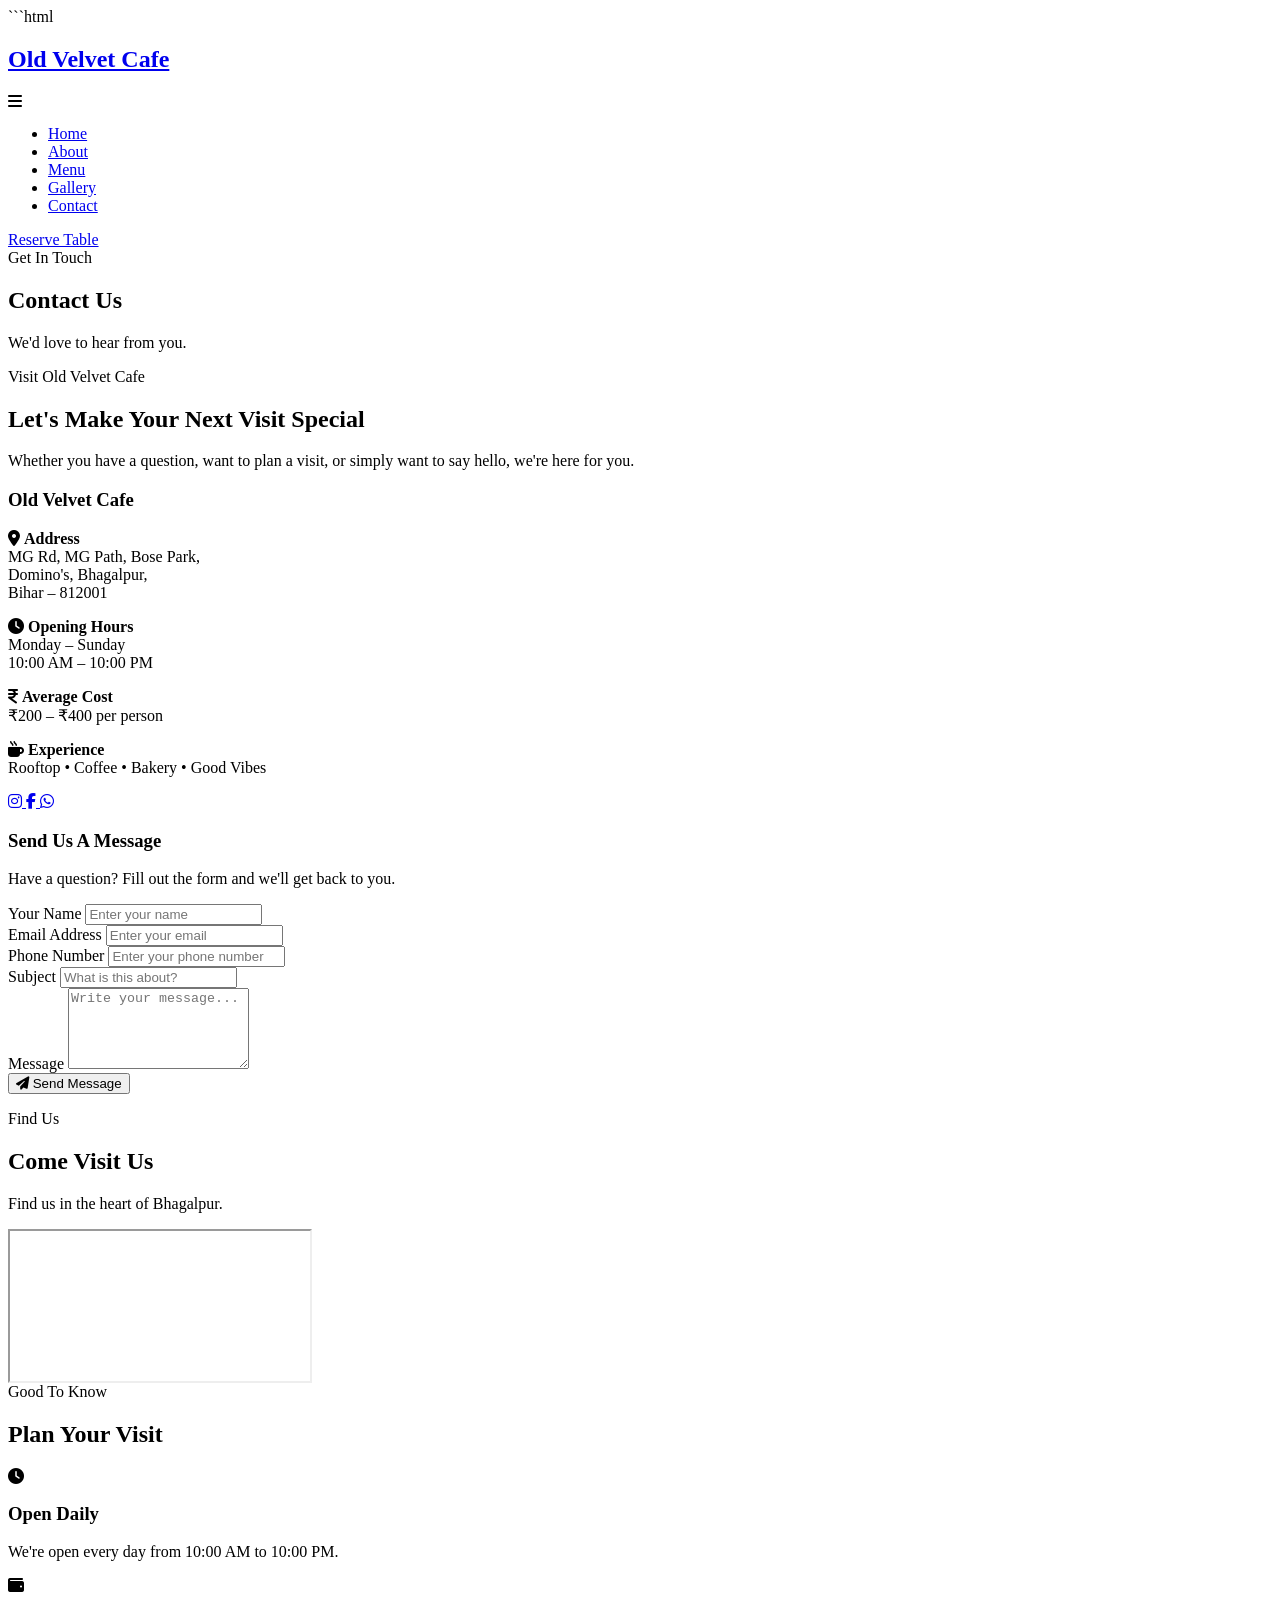
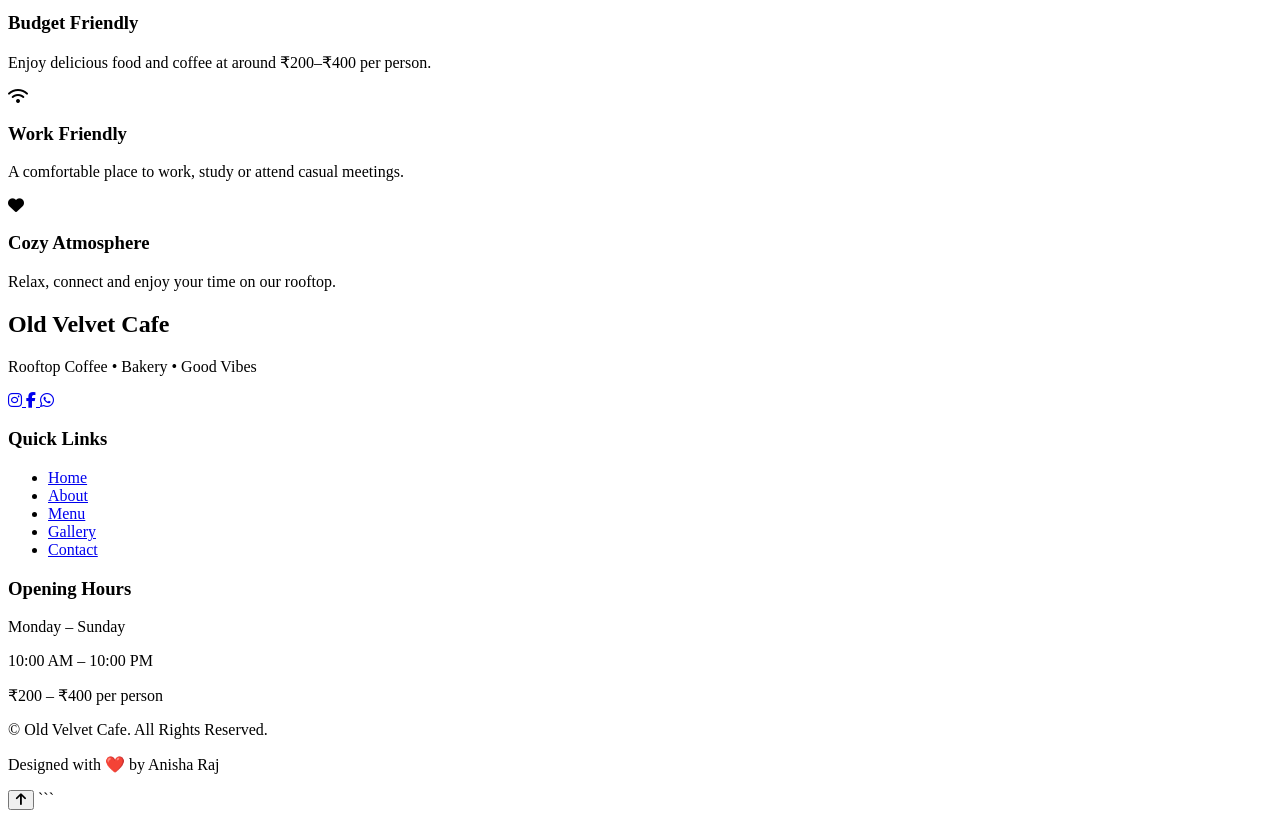
==== Old Velvet Cafe/contact.html @ 3bb5c057 "Add files via upload" ====
```html
<!DOCTYPE html>
<html lang="en">

<head>

    <meta charset="UTF-8">

    <meta name="viewport" content="width=device-width, initial-scale=1.0">

    <title>Contact Us | Old Velvet Cafe</title>

    <!-- Google Fonts -->
    <link
        href="https://fonts.googleapis.com/css2?family=Playfair+Display:wght@500;600;700&family=Poppins:wght@300;400;500;600;700&display=swap"
        rel="stylesheet">

    <!-- Font Awesome -->
    <link
        rel="stylesheet"
        href="https://cdnjs.cloudflare.com/ajax/libs/font-awesome/6.6.0/css/all.min.css">

    <!-- Main CSS -->
    <link rel="stylesheet" href="assets/css/style.css">

</head>

<body>

    <!-- ================= LOADER ================= -->

    <div class="loader"></div>

    <!-- ================= SCROLL PROGRESS ================= -->

    <div class="progress-bar"></div>


    <!-- ================= NAVBAR ================= -->

    <header>

        <nav class="navbar">

            <div class="logo">

                <a href="index.html">

                    <h2>Old Velvet Cafe</h2>

                </a>

            </div>


            <!-- Mobile Menu -->

            <div class="menu-btn">

                <i class="fa-solid fa-bars"></i>

            </div>


            <ul class="nav-links">

                <li>
                    <a href="index.html">Home</a>
                </li>

                <li>
                    <a href="about.html">About</a>
                </li>

                <li>
                    <a href="menu.html">Menu</a>
                </li>

                <li>
                    <a href="gallery.html">Gallery</a>
                </li>

                <li>
                    <a href="contact.html" class="active">Contact</a>
                </li>

            </ul>


            <a href="reservation.html" class="reserve-btn">

                Reserve Table

            </a>

        </nav>

    </header>


    <!-- ================= PAGE HERO ================= -->

    <section class="page-hero">

        <div class="page-hero-overlay"></div>

        <div class="page-hero-content">

            <span>Get In Touch</span>

            <h1>Contact Us</h1>

            <p>
                We'd love to hear from you.
            </p>

        </div>

    </section>


    <!-- ================= CONTACT INTRO ================= -->

    <section class="contact contact-page">

        <div class="section-title">

            <span>Visit Old Velvet Cafe</span>

            <h2>
                Let's Make Your Next Visit Special
            </h2>

            <p>
                Whether you have a question, want to plan a visit,
                or simply want to say hello, we're here for you.
            </p>

        </div>


        <div class="contact-container">


            <!-- ================= CONTACT INFORMATION ================= -->

            <div class="contact-info reveal">

                <h3>
                    Old Velvet Cafe
                </h3>

                <p>

                    <i class="fa-solid fa-location-dot"></i>

                    <span>

                        <strong>Address</strong><br>

                        MG Rd, MG Path, Bose Park,<br>
                        Domino's, Bhagalpur,<br>
                        Bihar – 812001

                    </span>

                </p>


                <p>

                    <i class="fa-solid fa-clock"></i>

                    <span>

                        <strong>Opening Hours</strong><br>

                        Monday – Sunday<br>
                        10:00 AM – 10:00 PM

                    </span>

                </p>


                <p>

                    <i class="fa-solid fa-indian-rupee-sign"></i>

                    <span>

                        <strong>Average Cost</strong><br>

                        ₹200 – ₹400 per person

                    </span>

                </p>


                <p>

                    <i class="fa-solid fa-mug-hot"></i>

                    <span>

                        <strong>Experience</strong><br>

                        Rooftop • Coffee • Bakery • Good Vibes

                    </span>

                </p>


                <!-- Social Media -->

                <div class="social-links">

                    <a href="#" aria-label="Instagram">

                        <i class="fab fa-instagram"></i>

                    </a>

                    <a href="#" aria-label="Facebook">

                        <i class="fab fa-facebook-f"></i>

                    </a>

                    <a href="#" aria-label="WhatsApp">

                        <i class="fab fa-whatsapp"></i>

                    </a>

                </div>

            </div>


            <!-- ================= CONTACT FORM ================= -->

            <div class="contact-form reveal">

                <h3>
                    Send Us A Message
                </h3>

                <p>
                    Have a question? Fill out the form and
                    we'll get back to you.
                </p>


                <form>

                    <div class="form-group">

                        <label for="name">
                            Your Name
                        </label>

                        <input
                            type="text"
                            id="name"
                            name="name"
                            placeholder="Enter your name"
                            required>

                    </div>


                    <div class="form-group">

                        <label for="email">
                            Email Address
                        </label>

                        <input
                            type="email"
                            id="email"
                            name="email"
                            placeholder="Enter your email"
                            required>

                    </div>


                    <div class="form-group">

                        <label for="phone">
                            Phone Number
                        </label>

                        <input
                            type="tel"
                            id="phone"
                            name="phone"
                            placeholder="Enter your phone number">

                    </div>


                    <div class="form-group">

                        <label for="subject">
                            Subject
                        </label>

                        <input
                            type="text"
                            id="subject"
                            name="subject"
                            placeholder="What is this about?">

                    </div>


                    <div class="form-group">

                        <label for="message">
                            Message
                        </label>

                        <textarea
                            id="message"
                            name="message"
                            rows="5"
                            placeholder="Write your message..."
                            required></textarea>

                    </div>


                    <button
                        type="submit"
                        class="btn-primary">

                        <i class="fa-solid fa-paper-plane"></i>

                        Send Message

                    </button>

                </form>

            </div>

        </div>

    </section>


    <!-- ================= MAP ================= -->

    <section class="map-section">

        <div class="section-title">

            <span>Find Us</span>

            <h2>
                Come Visit Us
            </h2>

            <p>
                Find us in the heart of Bhagalpur.
            </p>

        </div>


        <div class="map">

            <iframe
                src="https://www.google.com/maps?q=Old+Velvet+Cafe+Bhagalpur&output=embed"
                loading="lazy"
                allowfullscreen>
            </iframe>

        </div>

    </section>


    <!-- ================= QUICK INFO ================= -->

    <section class="why-us contact-features">

        <div class="section-title">

            <span>Good To Know</span>

            <h2>
                Plan Your Visit
            </h2>

        </div>


        <div class="why-container">


            <div class="why-card">

                <i class="fa-solid fa-clock"></i>

                <h3>
                    Open Daily
                </h3>

                <p>
                    We're open every day from
                    10:00 AM to 10:00 PM.
                </p>

            </div>


            <div class="why-card">

                <i class="fa-solid fa-wallet"></i>

                <h3>
                    Budget Friendly
                </h3>

                <p>
                    Enjoy delicious food and coffee
                    at around ₹200–₹400 per person.
                </p>

            </div>


            <div class="why-card">

                <i class="fa-solid fa-wifi"></i>

                <h3>
                    Work Friendly
                </h3>

                <p>
                    A comfortable place to work,
                    study or attend casual meetings.
                </p>

            </div>


            <div class="why-card">

                <i class="fa-solid fa-heart"></i>

                <h3>
                    Cozy Atmosphere
                </h3>

                <p>
                    Relax, connect and enjoy
                    your time on our rooftop.
                </p>

            </div>

        </div>

    </section>


    <!-- ================= FOOTER ================= -->

    <footer>

        <div class="footer-container">


            <div class="footer-logo">

                <h2>
                    Old Velvet Cafe
                </h2>

                <p>
                    Rooftop Coffee • Bakery • Good Vibes
                </p>


                <div class="footer-social">

                    <a href="#">
                        <i class="fab fa-instagram"></i>
                    </a>

                    <a href="#">
                        <i class="fab fa-facebook-f"></i>
                    </a>

                    <a href="#">
                        <i class="fab fa-whatsapp"></i>
                    </a>

                </div>

            </div>


            <div class="footer-links">

                <h3>
                    Quick Links
                </h3>

                <ul>

                    <li>
                        <a href="index.html">
                            Home
                        </a>
                    </li>

                    <li>
                        <a href="about.html">
                            About
                        </a>
                    </li>

                    <li>
                        <a href="menu.html">
                            Menu
                        </a>
                    </li>

                    <li>
                        <a href="gallery.html">
                            Gallery
                        </a>
                    </li>

                    <li>
                        <a href="contact.html">
                            Contact
                        </a>
                    </li>

                </ul>

            </div>


            <div class="footer-hours">

                <h3>
                    Opening Hours
                </h3>

                <p>
                    Monday – Sunday
                </p>

                <p>
                    10:00 AM – 10:00 PM
                </p>

                <p>
                    ₹200 – ₹400 per person
                </p>

            </div>

        </div>


        <div class="footer-bottom">

            <p>

                © <span id="year"></span>
                Old Velvet Cafe.
                All Rights Reserved.

            </p>

            <p>

                Designed with ❤️ by Anisha Raj

            </p>

        </div>

    </footer>


    <!-- ================= BACK TO TOP ================= -->

    <button id="topBtn">

        <i class="fa-solid fa-arrow-up"></i>

    </button>


    <!-- ================= JAVASCRIPT ================= -->

    <script src="assets/js/script.js"></script>

</body>

</html>
```
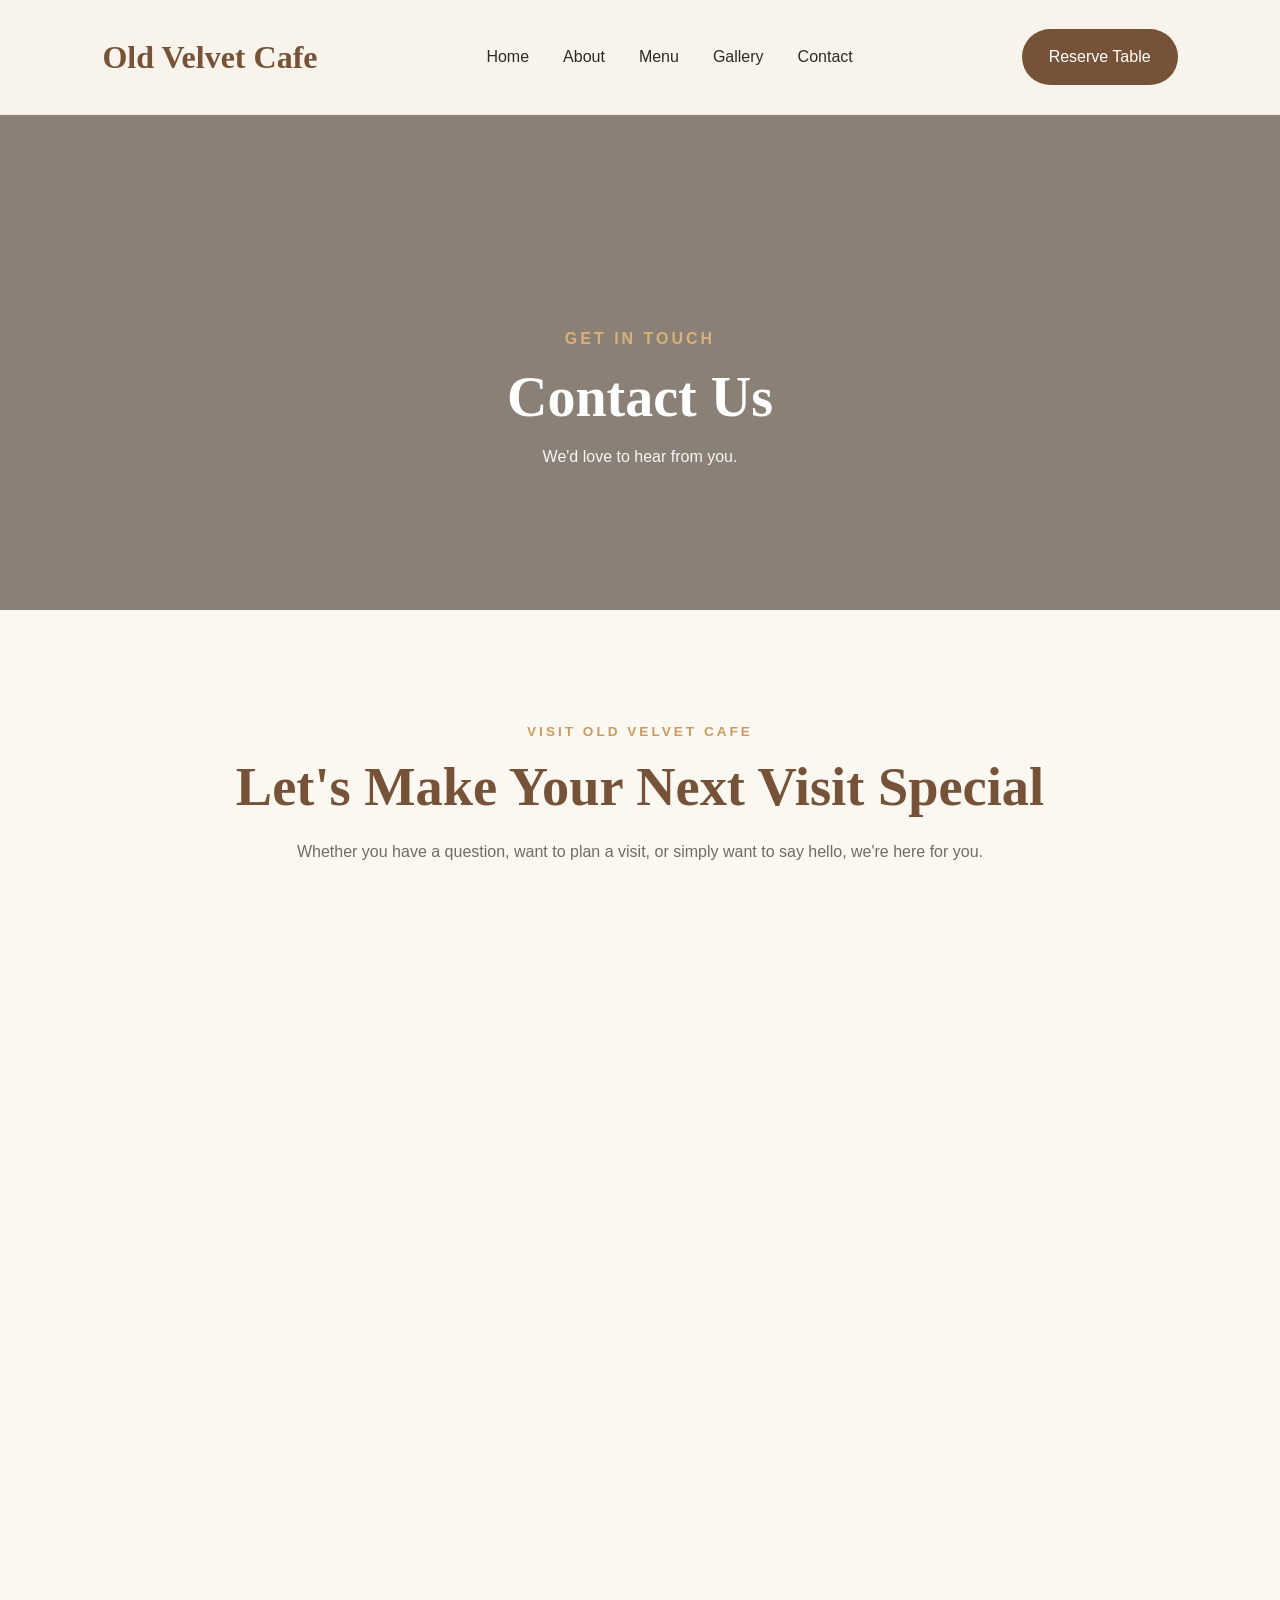
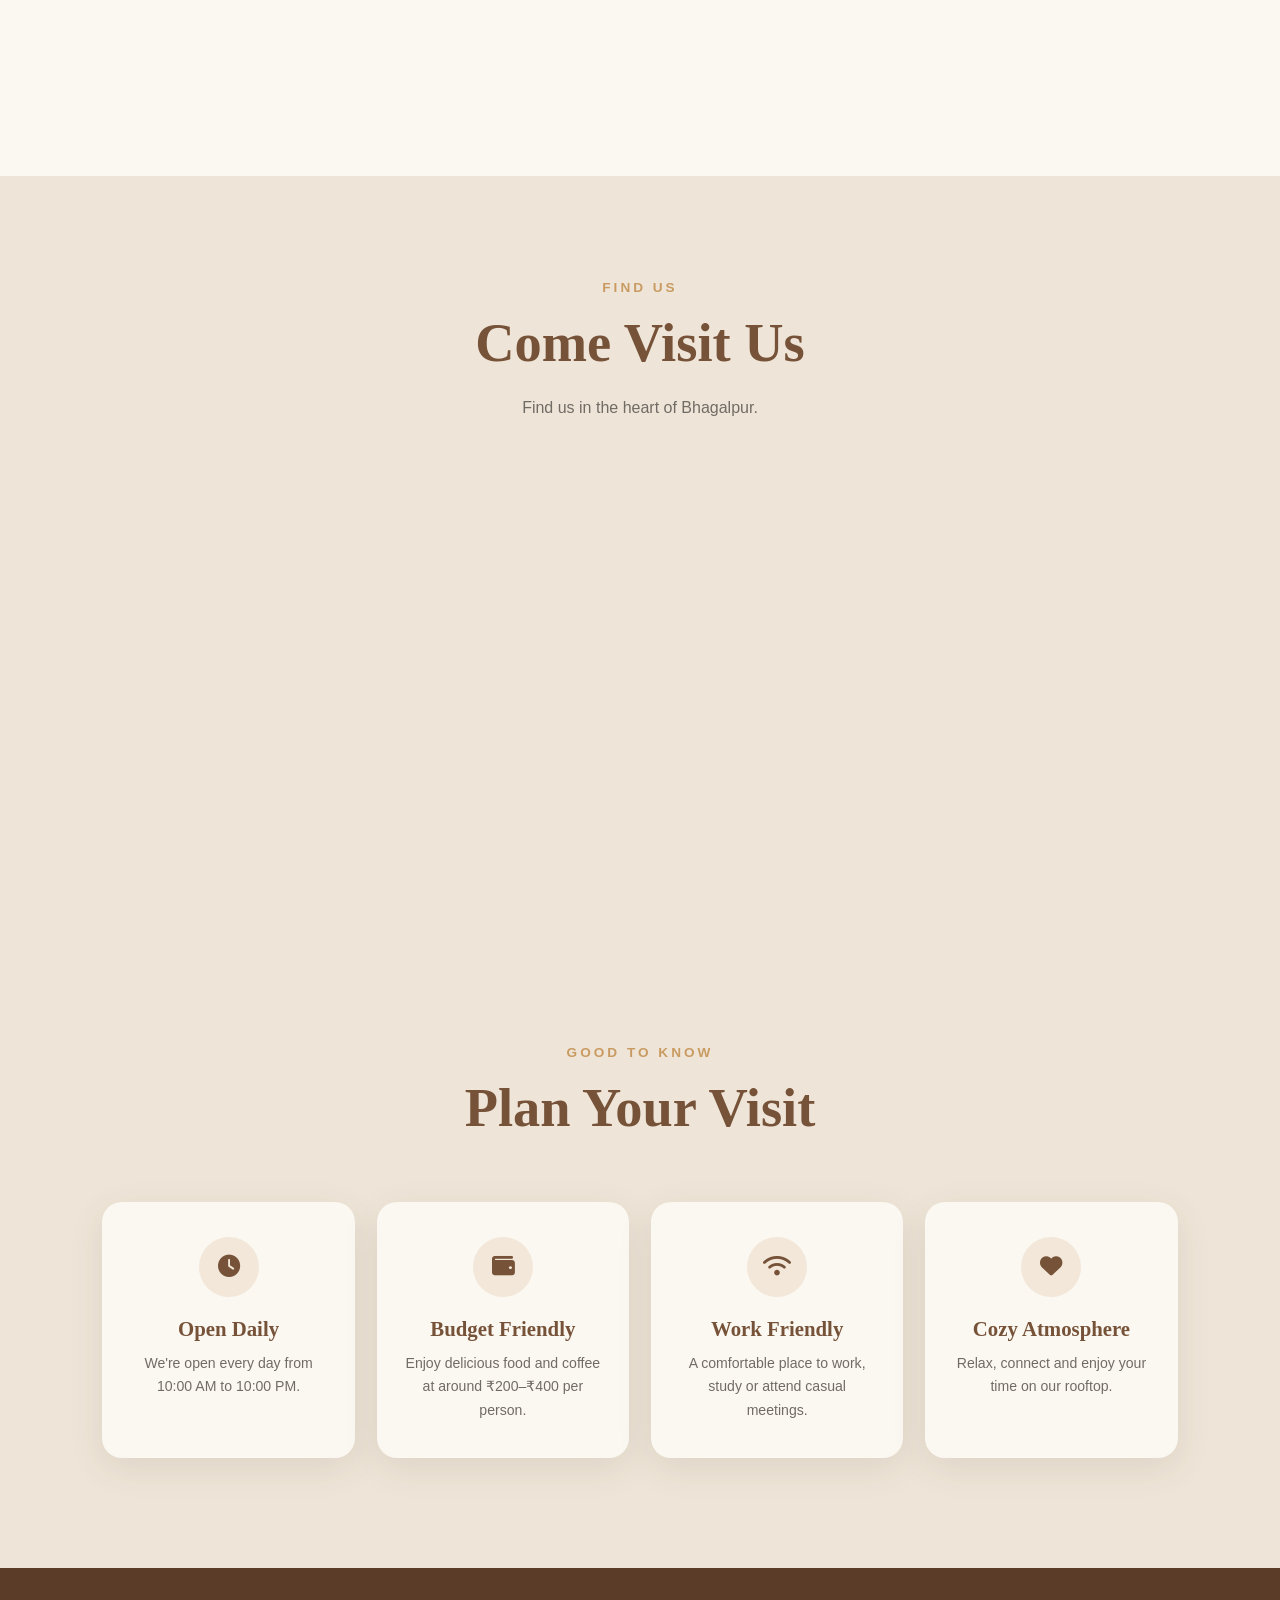
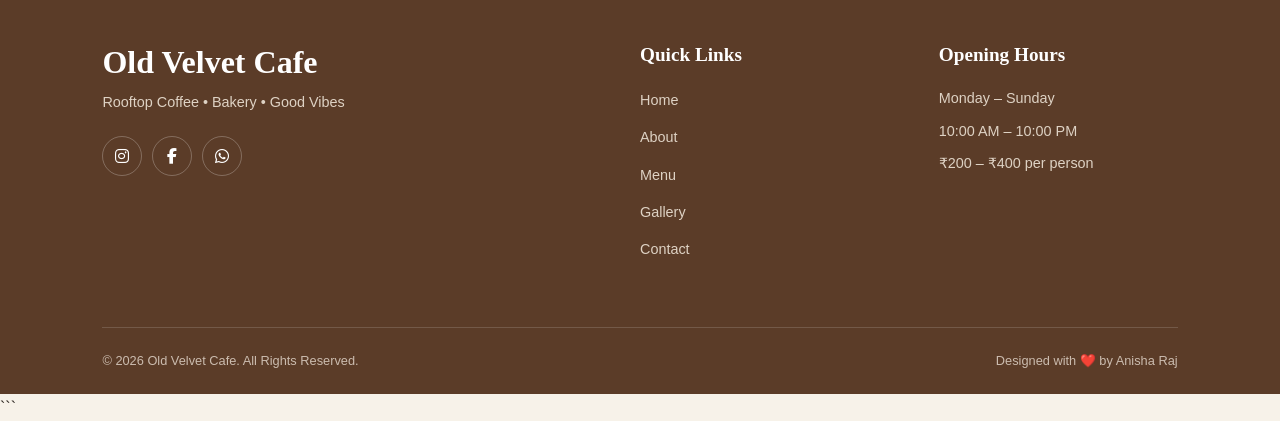
==== commit 8751be22: "Remove code block formatting from contact.html" ====
--- a/Old Velvet Cafe/contact.html
+++ b/Old Velvet Cafe/contact.html
@@ -1,4 +1,3 @@
-```html
 <!DOCTYPE html>
 <html lang="en">
 
--- a/Old Velvet Cafe/assets/css/style.css
+++ b/Old Velvet Cafe/assets/css/style.css
@@ -0,0 +1,2561 @@
+/* =========================================================
+   OLD VELVET CAFE
+   MAIN GLOBAL STYLESHEET
+   Beige • Coffee Brown • Elegant • Responsive
+========================================================= */
+
+
+/* =========================================================
+   01. ROOT VARIABLES
+========================================================= */
+
+:root {
+
+    --bg: #f7f2e9;
+    --bg-light: #fbf8f2;
+
+    --section: #eee5d8;
+
+    --primary: #765238;
+    --primary-dark: #5b3c28;
+
+    --secondary: #c99b62;
+    --accent: #d8b07a;
+
+    --text: #302a25;
+    --text-light: #716b65;
+
+    --white: #ffffff;
+
+    --border: #dfd4c5;
+
+    --shadow:
+        0 10px 35px rgba(83, 58, 39, 0.10);
+
+    --shadow-hover:
+        0 18px 45px rgba(83, 58, 39, 0.16);
+
+    --transition: .35s ease;
+}
+
+
+/* =========================================================
+   02. RESET
+========================================================= */
+
+* {
+    margin: 0;
+    padding: 0;
+    box-sizing: border-box;
+}
+
+html {
+    scroll-behavior: smooth;
+}
+
+body {
+
+    font-family: 'Poppins', sans-serif;
+
+    background: var(--bg);
+
+    color: var(--text);
+
+    line-height: 1.7;
+
+    overflow-x: hidden;
+}
+
+img {
+
+    max-width: 100%;
+
+    display: block;
+}
+
+a {
+
+    text-decoration: none;
+
+    color: inherit;
+}
+
+button,
+input,
+textarea,
+select {
+
+    font-family: inherit;
+}
+
+button {
+
+    cursor: pointer;
+}
+
+ul {
+
+    list-style: none;
+}
+
+
+/* =========================================================
+   03. TYPOGRAPHY
+========================================================= */
+
+h1,
+h2,
+h3,
+h4 {
+
+    font-family: 'Playfair Display', serif;
+
+    color: var(--primary);
+
+    line-height: 1.2;
+}
+
+p {
+
+    color: var(--text-light);
+}
+
+
+/* =========================================================
+   04. COMMON CONTAINER
+========================================================= */
+
+.container {
+
+    width: min(1150px, 90%);
+
+    margin: 0 auto;
+}
+
+.section-title {
+
+    max-width: 850px;
+
+    margin: 0 auto 60px;
+
+    text-align: center;
+}
+
+.section-title span {
+
+    display: block;
+
+    margin-bottom: 12px;
+
+    color: var(--secondary);
+
+    font-size: .85rem;
+
+    font-weight: 600;
+
+    text-transform: uppercase;
+
+    letter-spacing: 3px;
+}
+
+.section-title h2 {
+
+    font-size: clamp(2.2rem, 5vw, 3.4rem);
+
+    margin-bottom: 18px;
+}
+
+.section-title p {
+
+    max-width: 700px;
+
+    margin: 0 auto;
+
+    font-size: 1rem;
+}
+
+
+/* =========================================================
+   05. BUTTONS
+========================================================= */
+
+.btn-primary {
+
+    display: inline-flex;
+
+    align-items: center;
+
+    justify-content: center;
+
+    gap: 10px;
+
+    padding: 13px 25px;
+
+    border-radius: 40px;
+
+    background: var(--primary);
+
+    color: var(--white);
+
+    font-size: .9rem;
+
+    font-weight: 500;
+
+    border: none;
+
+    transition: var(--transition);
+}
+
+.btn-primary:hover {
+
+    background: var(--secondary);
+
+    transform: translateY(-3px);
+
+    box-shadow: var(--shadow);
+}
+
+
+/* =========================================================
+   06. NAVBAR
+========================================================= */
+
+header {
+
+    position: relative;
+
+    z-index: 1000;
+}
+
+.navbar {
+
+    min-height: 115px;
+
+    padding: 0 8%;
+
+    display: flex;
+
+    align-items: center;
+
+    justify-content: space-between;
+
+    gap: 30px;
+
+    background: rgba(251, 248, 242, .97);
+
+    border-bottom: 1px solid rgba(118, 82, 56, .08);
+
+    box-shadow:
+        0 4px 20px rgba(60, 40, 25, .04);
+}
+
+.logo a {
+
+    display: block;
+}
+
+.logo h2 {
+
+    margin: 0;
+
+    font-size: 2rem;
+
+    white-space: nowrap;
+
+    color: var(--primary);
+}
+
+
+/* =========================================================
+   NAVIGATION LINKS
+========================================================= */
+
+.nav-links {
+
+    display: flex;
+
+    align-items: center;
+
+    justify-content: center;
+
+    gap: 34px;
+}
+
+.nav-links a {
+
+    position: relative;
+
+    color: var(--text);
+
+    font-size: 1rem;
+
+    font-weight: 500;
+
+    padding: 8px 0;
+
+    transition: var(--transition);
+}
+
+.nav-links a::after {
+
+    content: "";
+
+    position: absolute;
+
+    left: 0;
+
+    bottom: 0;
+
+    width: 0;
+
+    height: 2px;
+
+    background: var(--secondary);
+
+    transition: var(--transition);
+}
+
+.nav-links a:hover,
+.nav-links a.active {
+
+    color: var(--primary);
+}
+
+.nav-links a:hover::after,
+.nav-links a.active::after {
+
+    width: 100%;
+}
+
+
+/* =========================================================
+   RESERVE BUTTON
+========================================================= */
+
+.reserve-btn {
+
+    display: inline-flex;
+
+    align-items: center;
+
+    justify-content: center;
+
+    padding: 14px 27px;
+
+    border-radius: 40px;
+
+    background: var(--primary);
+
+    color: var(--white);
+
+    font-weight: 500;
+
+    white-space: nowrap;
+
+    transition: var(--transition);
+}
+
+.reserve-btn:hover {
+
+    background: var(--secondary);
+
+    transform: translateY(-2px);
+}
+
+
+/* =========================================================
+   HAMBURGER MENU
+   COMPLETELY REMOVED
+========================================================= */
+
+.menu-btn {
+
+    display: none !important;
+
+    visibility: hidden !important;
+
+    opacity: 0 !important;
+
+    pointer-events: none !important;
+}
+
+
+/* =========================================================
+   07. LOADER
+========================================================= */
+
+.loader {
+
+    position: fixed;
+
+    inset: 0;
+
+    z-index: 9999;
+
+    background: var(--bg);
+
+    display: flex;
+
+    align-items: center;
+
+    justify-content: center;
+
+    pointer-events: none;
+
+    animation: loaderHide .8s ease 1.2s forwards;
+}
+
+.loader::after {
+
+    content: "";
+
+    width: 40px;
+
+    height: 40px;
+
+    border: 3px solid var(--border);
+
+    border-top-color: var(--primary);
+
+    border-radius: 50%;
+
+    animation: spin .8s linear infinite;
+}
+
+@keyframes spin {
+
+    to {
+        transform: rotate(360deg);
+    }
+}
+
+@keyframes loaderHide {
+
+    to {
+
+        opacity: 0;
+
+        visibility: hidden;
+    }
+}
+
+
+/* =========================================================
+   08. SCROLL PROGRESS
+========================================================= */
+
+.progress-bar {
+
+    position: fixed;
+
+    top: 0;
+
+    left: 0;
+
+    width: 0;
+
+    height: 4px;
+
+    z-index: 10000;
+
+    background: var(--secondary);
+}
+
+
+/* =========================================================
+   09. HOME HERO
+========================================================= */
+
+.hero {
+
+    min-height: 85vh;
+
+    padding: 80px 8%;
+
+    display: grid;
+
+    grid-template-columns: 1fr 1fr;
+
+    align-items: center;
+
+    gap: 70px;
+
+    background: var(--bg);
+}
+
+.hero h1 {
+
+    font-size: clamp(3rem, 6vw, 5.5rem);
+
+    margin-bottom: 25px;
+}
+
+.hero p {
+
+    max-width: 580px;
+
+    font-size: 1.05rem;
+
+    margin-bottom: 30px;
+}
+
+.hero-image {
+
+    overflow: hidden;
+
+    border-radius: 20px;
+
+    box-shadow: var(--shadow);
+}
+
+.hero-image img {
+
+    width: 100%;
+
+    height: 580px;
+
+    object-fit: cover;
+
+    transition: transform .8s ease;
+}
+
+.hero-image:hover img {
+
+    transform: scale(1.04);
+}
+
+
+/* =========================================================
+   10. ABOUT
+========================================================= */
+
+.about {
+
+    padding: 110px 8%;
+
+    background: var(--bg-light);
+}
+
+.about .container {
+
+    display: grid;
+
+    grid-template-columns: 1fr 1fr;
+
+    gap: 70px;
+
+    align-items: center;
+}
+
+.about-image {
+
+    overflow: hidden;
+
+    border-radius: 25px;
+
+    box-shadow: var(--shadow);
+}
+
+.about-image img {
+
+    width: 100%;
+
+    height: 500px;
+
+    object-fit: cover;
+
+    transition: .7s ease;
+}
+
+.about-image:hover img {
+
+    transform: scale(1.04);
+}
+
+.about-text span {
+
+    color: var(--secondary);
+
+    text-transform: uppercase;
+
+    letter-spacing: 3px;
+
+    font-size: .85rem;
+
+    font-weight: 600;
+}
+
+.about-text h2 {
+
+    font-size: 3rem;
+
+    margin: 15px 0 25px;
+}
+
+.about-text p {
+
+    margin-bottom: 18px;
+}
+
+
+/* =========================================================
+   11. WHY US
+========================================================= */
+
+.why-us {
+
+    padding: 110px 8%;
+
+    background: var(--section);
+}
+
+.why-container {
+
+    max-width: 1150px;
+
+    margin: auto;
+
+    display: grid;
+
+    grid-template-columns: repeat(4, 1fr);
+
+    gap: 22px;
+}
+
+.why-card {
+
+    padding: 35px 25px;
+
+    text-align: center;
+
+    background: var(--bg-light);
+
+    border-radius: 20px;
+
+    box-shadow: var(--shadow);
+
+    transition: var(--transition);
+}
+
+.why-card:hover {
+
+    transform: translateY(-8px);
+
+    box-shadow: var(--shadow-hover);
+}
+
+.why-card i {
+
+    width: 60px;
+
+    height: 60px;
+
+    margin: 0 auto 20px;
+
+    display: flex;
+
+    align-items: center;
+
+    justify-content: center;
+
+    border-radius: 50%;
+
+    background: rgba(201, 155, 98, .18);
+
+    color: var(--primary);
+
+    font-size: 1.4rem;
+}
+
+.why-card h3 {
+
+    margin-bottom: 10px;
+
+    font-size: 1.3rem;
+}
+
+.why-card p {
+
+    font-size: .88rem;
+}
+
+
+/* =========================================================
+   12. SIGNATURE SECTION
+========================================================= */
+
+.signature {
+
+    padding: 110px 8%;
+
+    background: var(--bg-light);
+}
+
+.signature-container {
+
+    max-width: 1150px;
+
+    margin: auto;
+
+    display: grid;
+
+    grid-template-columns: 1fr 1fr;
+
+    gap: 70px;
+
+    align-items: center;
+}
+
+.signature-text span {
+
+    color: var(--secondary);
+
+    text-transform: uppercase;
+
+    letter-spacing: 3px;
+
+    font-size: .85rem;
+
+    font-weight: 600;
+}
+
+.signature-text h2 {
+
+    font-size: 3rem;
+
+    margin: 15px 0 25px;
+}
+
+.signature-text p {
+
+    margin-bottom: 18px;
+}
+
+.signature-text .btn-primary {
+
+    margin-top: 15px;
+}
+
+.signature-image {
+
+    overflow: hidden;
+
+    border-radius: 25px;
+
+    box-shadow: var(--shadow);
+}
+
+.signature-image img {
+
+    width: 100%;
+
+    height: 500px;
+
+    object-fit: cover;
+
+    transition: .7s ease;
+}
+
+.signature-image:hover img {
+
+    transform: scale(1.04);
+}
+
+
+/* =========================================================
+   13. FEATURED MENU
+========================================================= */
+
+.featured-menu {
+
+    padding: 110px 8%;
+
+    background: var(--section);
+}
+
+.menu-container {
+
+    max-width: 1150px;
+
+    margin: auto;
+
+    display: grid;
+
+    grid-template-columns: repeat(4, 1fr);
+
+    gap: 20px;
+}
+
+.menu-card {
+
+    background: var(--bg-light);
+
+    border-radius: 20px;
+
+    overflow: hidden;
+
+    box-shadow: var(--shadow);
+
+    transition: var(--transition);
+}
+
+.menu-card:hover {
+
+    transform: translateY(-8px);
+
+    box-shadow: var(--shadow-hover);
+}
+
+.menu-card img {
+
+    width: 100%;
+
+    height: 230px;
+
+    object-fit: cover;
+}
+
+.menu-card-content {
+
+    padding: 25px;
+}
+
+.menu-card-content h3 {
+
+    margin-bottom: 8px;
+}
+
+
+/* =========================================================
+   14. GALLERY
+========================================================= */
+
+.gallery {
+
+    padding: 110px 8%;
+
+    background: var(--bg-light);
+}
+
+.gallery-grid {
+
+    max-width: 1150px;
+
+    margin: auto;
+
+    display: grid;
+
+    grid-template-columns: repeat(4, 1fr);
+
+    gap: 18px;
+}
+
+.gallery-item {
+
+    position: relative;
+
+    overflow: hidden;
+
+    border-radius: 18px;
+
+    min-height: 280px;
+
+    cursor: pointer;
+
+    box-shadow: var(--shadow);
+}
+
+.gallery-item img {
+
+    width: 100%;
+
+    height: 100%;
+
+    min-height: 280px;
+
+    object-fit: cover;
+
+    transition: .7s ease;
+}
+
+.gallery-item:hover img {
+
+    transform: scale(1.08);
+}
+
+.gallery-caption {
+
+    position: absolute;
+
+    left: 0;
+
+    right: 0;
+
+    bottom: 0;
+
+    padding: 25px 20px;
+
+    color: white;
+
+    background:
+        linear-gradient(
+            transparent,
+            rgba(35, 23, 15, .85)
+        );
+
+    transform: translateY(100%);
+
+    transition: .4s ease;
+}
+
+.gallery-item:hover .gallery-caption {
+
+    transform: translateY(0);
+}
+
+.gallery-caption h4 {
+
+    color: white;
+
+    margin-bottom: 3px;
+}
+
+.gallery-caption p {
+
+    color: #f5eee6;
+
+    font-size: .8rem;
+}
+
+.gallery-full-grid {
+
+    grid-template-columns: repeat(3, 1fr);
+}
+
+
+/* =========================================================
+   15. CONTACT
+========================================================= */
+
+.contact {
+
+    padding: 110px 8%;
+
+    background: var(--bg-light);
+}
+
+.contact-container {
+
+    max-width: 1150px;
+
+    margin: auto;
+
+    display: grid;
+
+    grid-template-columns: 1fr 1fr;
+
+    gap: 60px;
+
+    align-items: start;
+}
+
+.contact-info {
+
+    padding: 35px;
+
+    background: var(--section);
+
+    border-radius: 25px;
+
+    box-shadow: var(--shadow);
+}
+
+.contact-info h3 {
+
+    font-size: 2rem;
+
+    margin-bottom: 25px;
+}
+
+.contact-info > p {
+
+    display: flex;
+
+    align-items: flex-start;
+
+    gap: 15px;
+
+    margin-bottom: 22px;
+}
+
+.contact-info > p i {
+
+    margin-top: 5px;
+
+    color: var(--secondary);
+
+    min-width: 20px;
+}
+
+.contact-info strong {
+
+    color: var(--primary);
+}
+
+.contact-form {
+
+    padding: 35px;
+
+    background: white;
+
+    border-radius: 25px;
+
+    box-shadow: var(--shadow);
+}
+
+.contact-form h3 {
+
+    font-size: 2rem;
+
+    margin-bottom: 5px;
+}
+
+.contact-form > p {
+
+    margin-bottom: 25px;
+}
+
+.form-group {
+
+    display: flex;
+
+    flex-direction: column;
+
+    gap: 7px;
+
+    margin-bottom: 18px;
+}
+
+.form-group label {
+
+    color: var(--primary);
+
+    font-size: .9rem;
+
+    font-weight: 500;
+}
+
+.form-group input,
+.form-group textarea {
+
+    width: 100%;
+
+    padding: 14px 16px;
+
+    border: 1px solid var(--border);
+
+    border-radius: 13px;
+
+    outline: none;
+
+    background: #faf8f4;
+
+    color: var(--text);
+
+    transition: var(--transition);
+}
+
+.form-group input:focus,
+.form-group textarea:focus {
+
+    border-color: var(--secondary);
+
+    background: white;
+
+    box-shadow:
+        0 0 0 4px rgba(201, 155, 98, .12);
+}
+
+.form-group textarea {
+
+    resize: vertical;
+}
+
+.social-links {
+
+    display: flex;
+
+    gap: 10px;
+
+    margin-top: 30px;
+}
+
+.social-links a {
+
+    width: 42px;
+
+    height: 42px;
+
+    display: flex;
+
+    align-items: center;
+
+    justify-content: center;
+
+    border-radius: 50%;
+
+    border: 1px solid var(--border);
+
+    color: var(--primary);
+
+    transition: var(--transition);
+}
+
+.social-links a:hover {
+
+    background: var(--primary);
+
+    color: white;
+
+    transform: translateY(-3px);
+}
+
+
+/* =========================================================
+   16. MAP
+========================================================= */
+
+.map-section {
+
+    padding: 100px 8% 0;
+
+    background: var(--section);
+}
+
+.map {
+
+    width: 100%;
+
+    margin-top: 40px;
+}
+
+.map iframe {
+
+    width: 100%;
+
+    height: 450px;
+
+    display: block;
+
+    border: 0;
+}
+
+
+/* =========================================================
+   17. MENU PAGE
+========================================================= */
+
+.menu-page {
+
+    padding: 100px 8%;
+
+    background: var(--bg);
+}
+
+
+/* SEARCH */
+
+.menu-search {
+
+    max-width: 620px;
+
+    margin: 0 auto 35px;
+
+    position: relative;
+}
+
+.menu-search i {
+
+    position: absolute;
+
+    left: 20px;
+
+    top: 50%;
+
+    transform: translateY(-50%);
+
+    color: var(--secondary);
+}
+
+.menu-search input {
+
+    width: 100%;
+
+    padding: 16px 20px 16px 50px;
+
+    border: 1px solid var(--border);
+
+    border-radius: 50px;
+
+    outline: none;
+
+    background: white;
+
+    color: var(--text);
+
+    font-family: 'Poppins', sans-serif;
+
+    transition: var(--transition);
+}
+
+.menu-search input:focus {
+
+    border-color: var(--secondary);
+
+    box-shadow:
+        0 0 0 4px rgba(201, 155, 98, .12);
+}
+
+
+/* FILTERS */
+
+.menu-filters {
+
+    display: flex;
+
+    justify-content: center;
+
+    flex-wrap: wrap;
+
+    gap: 12px;
+
+    margin-bottom: 75px;
+}
+
+.filter-btn {
+
+    border: 1px solid var(--secondary);
+
+    background: transparent;
+
+    color: var(--primary);
+
+    padding: 10px 22px;
+
+    border-radius: 30px;
+
+    cursor: pointer;
+
+    font-family: 'Poppins', sans-serif;
+
+    transition: var(--transition);
+}
+
+.filter-btn:hover,
+.filter-btn.active {
+
+    background: var(--primary);
+
+    color: white;
+
+    transform: translateY(-2px);
+}
+
+
+/* MENU CATEGORY */
+
+.menu-category {
+
+    max-width: 1150px;
+
+    margin: 0 auto 80px;
+}
+
+.category-heading {
+
+    display: flex;
+
+    align-items: center;
+
+    gap: 18px;
+
+    margin-bottom: 30px;
+}
+
+.category-heading span {
+
+    color: var(--secondary);
+
+    font-size: .85rem;
+
+    font-weight: 600;
+
+    letter-spacing: 2px;
+}
+
+.category-heading h2 {
+
+    margin: 0;
+
+    font-size: 2.3rem;
+}
+
+
+/* MENU GRID */
+
+.full-menu-grid {
+
+    display: grid;
+
+    grid-template-columns: repeat(2, 1fr);
+
+    gap: 18px;
+}
+
+
+/* MENU CARD */
+
+.full-menu-card {
+
+    background: white;
+
+    padding: 22px;
+
+    border-radius: 18px;
+
+    display: grid;
+
+    grid-template-columns: 55px 1fr auto;
+
+    align-items: center;
+
+    gap: 18px;
+
+    box-shadow: var(--shadow);
+
+    transition: var(--transition);
+}
+
+.full-menu-card:hover {
+
+    transform: translateY(-6px);
+
+    box-shadow: var(--shadow-hover);
+}
+
+.menu-card-icon {
+
+    width: 55px;
+
+    height: 55px;
+
+    border-radius: 50%;
+
+    background: rgba(201, 155, 98, .15);
+
+    display: flex;
+
+    justify-content: center;
+
+    align-items: center;
+
+    color: var(--primary);
+
+    font-size: 1.3rem;
+}
+
+.full-menu-card h3 {
+
+    font-size: 1.15rem;
+
+    margin-bottom: 3px;
+}
+
+.full-menu-card p {
+
+    font-size: .85rem;
+}
+
+.menu-price {
+
+    color: var(--primary);
+
+    font-weight: 600;
+
+    white-space: nowrap;
+}
+
+
+/* COMBO */
+
+.combo-banner {
+
+    max-width: 800px;
+
+    margin: 20px auto 40px;
+
+    padding: 45px;
+
+    background: var(--primary);
+
+    color: white;
+
+    text-align: center;
+
+    border-radius: 25px;
+
+    position: relative;
+
+    overflow: hidden;
+}
+
+.combo-banner span {
+
+    color: var(--accent);
+
+    text-transform: uppercase;
+
+    letter-spacing: 3px;
+
+    font-size: .85rem;
+}
+
+.combo-banner h2 {
+
+    color: white;
+
+    margin: 10px 0;
+}
+
+.combo-banner p {
+
+    color: #f5eee6;
+}
+
+.combo-banner > i {
+
+    position: absolute;
+
+    right: 35px;
+
+    bottom: 25px;
+
+    color: var(--accent);
+
+    font-size: 2rem;
+
+    opacity: .5;
+}
+
+
+/* MENU NOTE */
+
+.menu-note {
+
+    max-width: 700px;
+
+    margin: auto;
+
+    display: flex;
+
+    align-items: center;
+
+    gap: 12px;
+
+    padding: 15px 20px;
+
+    background: var(--section);
+
+    border-radius: 12px;
+}
+
+.menu-note i {
+
+    color: var(--secondary);
+}
+
+.menu-note p {
+
+    font-size: .8rem;
+}
+
+
+/* =========================================================
+   18. RESERVATION PAGE
+========================================================= */
+
+.reservation-page {
+
+    padding: 110px 8%;
+
+    background: var(--bg);
+}
+
+.reservation-container {
+
+    max-width: 1150px;
+
+    margin: auto;
+
+    display: grid;
+
+    grid-template-columns: .9fr 1.1fr;
+
+    gap: 60px;
+
+    align-items: center;
+}
+
+.reservation-info > span {
+
+    color: var(--secondary);
+
+    text-transform: uppercase;
+
+    letter-spacing: 3px;
+
+    font-weight: 600;
+
+    font-size: .85rem;
+}
+
+.reservation-info h2 {
+
+    font-size: 3rem;
+
+    margin: 15px 0 20px;
+}
+
+.reservation-info p {
+
+    margin-bottom: 18px;
+}
+
+.reservation-features {
+
+    margin-top: 35px;
+
+    display: flex;
+
+    flex-direction: column;
+
+    gap: 20px;
+}
+
+.reservation-feature {
+
+    display: flex;
+
+    align-items: center;
+
+    gap: 18px;
+}
+
+.reservation-feature i {
+
+    width: 55px;
+
+    height: 55px;
+
+    border-radius: 50%;
+
+    background: rgba(201, 155, 98, .18);
+
+    color: var(--primary);
+
+    display: flex;
+
+    justify-content: center;
+
+    align-items: center;
+}
+
+.reservation-feature h4 {
+
+    margin-bottom: 2px;
+}
+
+.reservation-feature p {
+
+    margin: 0;
+
+    font-size: .85rem;
+}
+
+.reservation-form-container {
+
+    background: white;
+
+    padding: 40px;
+
+    border-radius: 25px;
+
+    box-shadow: var(--shadow);
+}
+
+.reservation-form h3 {
+
+    font-size: 2rem;
+
+    margin-bottom: 5px;
+}
+
+.reservation-form > p {
+
+    margin-bottom: 25px;
+}
+
+.reservation-grid {
+
+    display: grid;
+
+    grid-template-columns: 1fr 1fr;
+
+    gap: 20px;
+}
+
+.reservation-form .form-group {
+
+    display: flex;
+
+    flex-direction: column;
+
+    gap: 7px;
+
+    margin-bottom: 20px;
+}
+
+.reservation-form label {
+
+    font-size: .9rem;
+
+    color: var(--primary);
+
+    font-weight: 500;
+}
+
+.reservation-form input,
+.reservation-form select,
+.reservation-form textarea {
+
+    width: 100%;
+
+    padding: 14px 16px;
+
+    border: 1px solid var(--border);
+
+    border-radius: 13px;
+
+    background: #faf8f4;
+
+    outline: none;
+
+    transition: var(--transition);
+}
+
+.reservation-form input:focus,
+.reservation-form select:focus,
+.reservation-form textarea:focus {
+
+    border-color: var(--secondary);
+
+    background: white;
+
+    box-shadow:
+        0 0 0 4px rgba(201, 155, 98, .12);
+}
+
+.reservation-form textarea {
+
+    resize: vertical;
+}
+
+.reservation-form button {
+
+    border: none;
+
+    margin-top: 5px;
+}
+
+.reservation-note {
+
+    display: flex;
+
+    gap: 8px;
+
+    align-items: flex-start;
+
+    margin-top: 20px !important;
+
+    font-size: .75rem;
+}
+
+.reservation-note i {
+
+    color: var(--secondary);
+
+    margin-top: 4px;
+}
+
+
+/* =========================================================
+   19. FOOTER
+========================================================= */
+
+footer {
+
+    background: var(--primary-dark);
+
+    color: white;
+
+    padding: 75px 8% 0;
+}
+
+.footer-container {
+
+    max-width: 1150px;
+
+    margin: auto;
+
+    display: grid;
+
+    grid-template-columns: 2fr 1fr 1fr;
+
+    gap: 60px;
+
+    padding-bottom: 55px;
+}
+
+.footer-logo h2 {
+
+    color: white;
+
+    font-size: 2rem;
+
+    margin-bottom: 8px;
+}
+
+.footer-logo p {
+
+    color: #ded2c4;
+
+    font-size: .9rem;
+}
+
+.footer-social {
+
+    display: flex;
+
+    gap: 10px;
+
+    margin-top: 22px;
+}
+
+.footer-social a {
+
+    width: 40px;
+
+    height: 40px;
+
+    display: flex;
+
+    align-items: center;
+
+    justify-content: center;
+
+    border: 1px solid rgba(255,255,255,.25);
+
+    border-radius: 50%;
+
+    color: white;
+
+    transition: var(--transition);
+}
+
+.footer-social a:hover {
+
+    background: var(--secondary);
+
+    border-color: var(--secondary);
+
+    transform: translateY(-3px);
+}
+
+.footer-links h3,
+.footer-hours h3 {
+
+    color: white;
+
+    margin-bottom: 20px;
+
+    font-size: 1.2rem;
+}
+
+.footer-links li {
+
+    margin-bottom: 10px;
+}
+
+.footer-links a {
+
+    color: #ded2c4;
+
+    font-size: .9rem;
+
+    transition: var(--transition);
+}
+
+.footer-links a:hover {
+
+    color: white;
+
+    padding-left: 4px;
+}
+
+.footer-hours p {
+
+    color: #ded2c4;
+
+    font-size: .9rem;
+
+    margin-bottom: 8px;
+}
+
+.footer-bottom {
+
+    max-width: 1150px;
+
+    margin: auto;
+
+    padding: 22px 0;
+
+    border-top: 1px solid rgba(255,255,255,.15);
+
+    display: flex;
+
+    justify-content: space-between;
+
+    gap: 20px;
+
+    font-size: .8rem;
+}
+
+.footer-bottom p {
+
+    color: #cbbcaf;
+}
+
+
+/* =========================================================
+   20. BACK TO TOP
+========================================================= */
+
+#topBtn {
+
+    position: fixed;
+
+    right: 25px;
+
+    bottom: 25px;
+
+    width: 48px;
+
+    height: 48px;
+
+    border: none;
+
+    border-radius: 50%;
+
+    background: var(--primary);
+
+    color: white;
+
+    display: flex;
+
+    align-items: center;
+
+    justify-content: center;
+
+    opacity: 0;
+
+    visibility: hidden;
+
+    transform: translateY(20px);
+
+    transition: var(--transition);
+
+    z-index: 500;
+}
+
+#topBtn.show {
+
+    opacity: 1;
+
+    visibility: visible;
+
+    transform: translateY(0);
+}
+
+#topBtn:hover {
+
+    background: var(--secondary);
+
+    transform: translateY(-4px);
+}
+
+
+/* =========================================================
+   21. SCROLL REVEAL
+========================================================= */
+
+.reveal {
+
+    opacity: 0;
+
+    transform: translateY(35px);
+
+    transition:
+        opacity .8s ease,
+        transform .8s ease;
+}
+
+.reveal.active {
+
+    opacity: 1;
+
+    transform: translateY(0);
+}
+
+
+/* =========================================================
+   22. PAGE HERO
+   Kept for About page if you still use it.
+========================================================= */
+
+.page-hero {
+
+    min-height: 55vh;
+
+    display: flex;
+
+    align-items: center;
+
+    justify-content: center;
+
+    text-align: center;
+
+    position: relative;
+
+    background:
+        url("../images/gallery/rooftop-evening.jpg")
+        center/cover no-repeat;
+}
+
+.page-hero-overlay {
+
+    position: absolute;
+
+    inset: 0;
+
+    background:
+        rgba(50, 35, 25, .55);
+}
+
+.page-hero-content {
+
+    position: relative;
+
+    z-index: 2;
+
+    color: white;
+
+    padding-top: 70px;
+}
+
+.page-hero-content span {
+
+    color: var(--accent);
+
+    text-transform: uppercase;
+
+    letter-spacing: 3px;
+
+    font-weight: 600;
+}
+
+.page-hero-content h1 {
+
+    color: white;
+
+    font-size: 3.5rem;
+
+    margin: 12px 0;
+}
+
+.page-hero-content p {
+
+    color: #f5f5f5;
+}
+
+
+/* =========================================================
+   23. TABLET
+========================================================= */
+
+@media (max-width: 1000px) {
+
+    .navbar {
+
+        padding: 0 5%;
+
+        gap: 20px;
+    }
+
+    .logo h2 {
+
+        font-size: 1.7rem;
+    }
+
+    .nav-links {
+
+        gap: 20px;
+    }
+
+    .reserve-btn {
+
+        padding: 12px 18px;
+    }
+
+    .hero {
+
+        padding-left: 5%;
+
+        padding-right: 5%;
+
+        gap: 40px;
+    }
+
+    .about,
+    .signature,
+    .contact,
+    .why-us,
+    .featured-menu,
+    .gallery,
+    .reservation-page,
+    .menu-page {
+
+        padding-left: 5%;
+
+        padding-right: 5%;
+    }
+
+    .why-container {
+
+        grid-template-columns: repeat(2, 1fr);
+    }
+
+    .menu-container {
+
+        grid-template-columns: repeat(2, 1fr);
+    }
+
+    .gallery-grid {
+
+        grid-template-columns: repeat(2, 1fr);
+    }
+
+    .footer-container {
+
+        grid-template-columns: 1.5fr 1fr 1fr;
+    }
+}
+
+
+/* =========================================================
+   24. MOBILE
+========================================================= */
+
+@media (max-width: 768px) {
+
+    /* -----------------------------------------
+       NAVBAR
+    ----------------------------------------- */
+
+    .navbar {
+
+        min-height: 90px;
+
+        padding: 15px 6%;
+
+        flex-wrap: wrap;
+
+        justify-content: center;
+
+        gap: 12px;
+    }
+
+    .logo {
+
+        width: 100%;
+
+        text-align: center;
+    }
+
+    .logo h2 {
+
+        font-size: 1.7rem;
+    }
+
+    /* HIDE HAMBURGER COMPLETELY */
+
+    .menu-btn {
+
+        display: none !important;
+
+        visibility: hidden !important;
+    }
+
+    .nav-links {
+
+        display: flex;
+
+        width: 100%;
+
+        justify-content: center;
+
+        flex-wrap: wrap;
+
+        gap: 15px 20px;
+    }
+
+    .nav-links a {
+
+        font-size: .85rem;
+    }
+
+    .reserve-btn {
+
+        display: none;
+    }
+
+
+    /* -----------------------------------------
+       HOME HERO
+    ----------------------------------------- */
+
+    .hero {
+
+        min-height: auto;
+
+        padding: 70px 6%;
+
+        grid-template-columns: 1fr;
+
+        text-align: center;
+    }
+
+    .hero p {
+
+        margin-left: auto;
+
+        margin-right: auto;
+    }
+
+    .hero-image img {
+
+        height: 400px;
+    }
+
+
+    /* -----------------------------------------
+       ABOUT
+    ----------------------------------------- */
+
+    .about {
+
+        padding-top: 80px;
+
+        padding-bottom: 80px;
+    }
+
+    .about .container {
+
+        grid-template-columns: 1fr;
+
+        gap: 40px;
+    }
+
+    .about-text {
+
+        text-align: center;
+    }
+
+    .about-image img {
+
+        height: 400px;
+    }
+
+    .about-text h2 {
+
+        font-size: 2.4rem;
+    }
+
+
+    /* -----------------------------------------
+       SIGNATURE
+    ----------------------------------------- */
+
+    .signature-container {
+
+        grid-template-columns: 1fr;
+
+        gap: 40px;
+    }
+
+    .signature-text {
+
+        text-align: center;
+    }
+
+    .signature-text h2 {
+
+        font-size: 2.4rem;
+    }
+
+    .signature-image img {
+
+        height: 400px;
+    }
+
+
+    /* -----------------------------------------
+       WHY US
+    ----------------------------------------- */
+
+    .why-container {
+
+        grid-template-columns: 1fr 1fr;
+
+        gap: 15px;
+    }
+
+    .why-card {
+
+        padding: 25px 15px;
+    }
+
+
+    /* -----------------------------------------
+       FEATURED MENU
+    ----------------------------------------- */
+
+    .menu-container {
+
+        grid-template-columns: 1fr 1fr;
+    }
+
+
+    /* -----------------------------------------
+       GALLERY
+    ----------------------------------------- */
+
+    .gallery-grid,
+    .gallery-full-grid {
+
+        grid-template-columns: 1fr 1fr;
+    }
+
+    .gallery-item {
+
+        min-height: 240px;
+    }
+
+    .gallery-item img {
+
+        min-height: 240px;
+    }
+
+    .gallery-caption {
+
+        transform: translateY(0);
+
+        padding: 18px 15px;
+    }
+
+
+    /* -----------------------------------------
+       CONTACT
+    ----------------------------------------- */
+
+    .contact-container {
+
+        grid-template-columns: 1fr;
+
+        gap: 35px;
+    }
+
+    .contact-info,
+    .contact-form {
+
+        padding: 28px 22px;
+    }
+
+
+    /* -----------------------------------------
+       MENU PAGE
+    ----------------------------------------- */
+
+    .menu-page {
+
+        padding-top: 75px;
+
+        padding-bottom: 75px;
+    }
+
+    .menu-category {
+
+        margin-bottom: 60px;
+    }
+
+    .full-menu-grid {
+
+        grid-template-columns: 1fr;
+    }
+
+    .full-menu-card {
+
+        grid-template-columns: 50px 1fr auto;
+
+        padding: 18px;
+
+        gap: 14px;
+    }
+
+    .menu-card-icon {
+
+        width: 50px;
+
+        height: 50px;
+    }
+
+    .category-heading h2 {
+
+        font-size: 2rem;
+    }
+
+    .menu-filters {
+
+        margin-bottom: 55px;
+    }
+
+    .filter-btn {
+
+        padding: 9px 16px;
+
+        font-size: .85rem;
+    }
+
+    .combo-banner {
+
+        padding: 35px 25px;
+    }
+
+
+    /* -----------------------------------------
+       RESERVATION
+    ----------------------------------------- */
+
+    .reservation-container {
+
+        grid-template-columns: 1fr;
+
+        gap: 45px;
+    }
+
+    .reservation-info {
+
+        text-align: center;
+    }
+
+    .reservation-features {
+
+        text-align: left;
+    }
+
+    .reservation-grid {
+
+        grid-template-columns: 1fr;
+    }
+
+    .reservation-form-container {
+
+        padding: 28px 22px;
+    }
+
+
+    /* -----------------------------------------
+       MAP
+    ----------------------------------------- */
+
+    .map iframe {
+
+        height: 350px;
+    }
+
+
+    /* -----------------------------------------
+       PAGE HERO
+    ----------------------------------------- */
+
+    .page-hero {
+
+        min-height: 45vh;
+    }
+
+    .page-hero-content {
+
+        padding: 40px 20px;
+    }
+
+    .page-hero-content h1 {
+
+        font-size: 2.7rem;
+    }
+
+
+    /* -----------------------------------------
+       FOOTER
+    ----------------------------------------- */
+
+    .footer-container {
+
+        grid-template-columns: 1fr;
+
+        gap: 35px;
+
+        text-align: center;
+    }
+
+    .footer-social {
+
+        justify-content: center;
+    }
+
+    .footer-bottom {
+
+        flex-direction: column;
+
+        align-items: center;
+
+        text-align: center;
+    }
+
+}
+
+
+/* =========================================================
+   25. SMALL MOBILE
+========================================================= */
+
+@media (max-width: 480px) {
+
+    .navbar {
+
+        padding: 14px 4%;
+    }
+
+    .logo h2 {
+
+        font-size: 1.45rem;
+    }
+
+    .nav-links {
+
+        gap: 10px 14px;
+    }
+
+    .nav-links a {
+
+        font-size: .78rem;
+    }
+
+    .section-title {
+
+        margin-bottom: 45px;
+    }
+
+    .section-title h2 {
+
+        font-size: 2rem;
+    }
+
+    .why-container {
+
+        grid-template-columns: 1fr;
+    }
+
+    .menu-container {
+
+        grid-template-columns: 1fr;
+    }
+
+    .gallery-grid,
+    .gallery-full-grid {
+
+        grid-template-columns: 1fr;
+    }
+
+    .full-menu-card {
+
+        grid-template-columns: 45px 1fr;
+
+        position: relative;
+
+        padding-right: 65px;
+    }
+
+    .menu-price {
+
+        position: absolute;
+
+        top: 18px;
+
+        right: 18px;
+
+        font-size: .85rem;
+    }
+
+    .combo-banner > i {
+
+        right: 20px;
+
+        bottom: 15px;
+    }
+
+    .page-hero-content h1 {
+
+        font-size: 2.3rem;
+    }
+
+    .page-hero-content span {
+
+        font-size: .75rem;
+    }
+
+    #topBtn {
+
+        right: 15px;
+
+        bottom: 15px;
+
+        width: 44px;
+
+        height: 44px;
+    }
+
+}
+
+
+/* =========================================================
+   END OF STYLE.CSS
+========================================================= */
